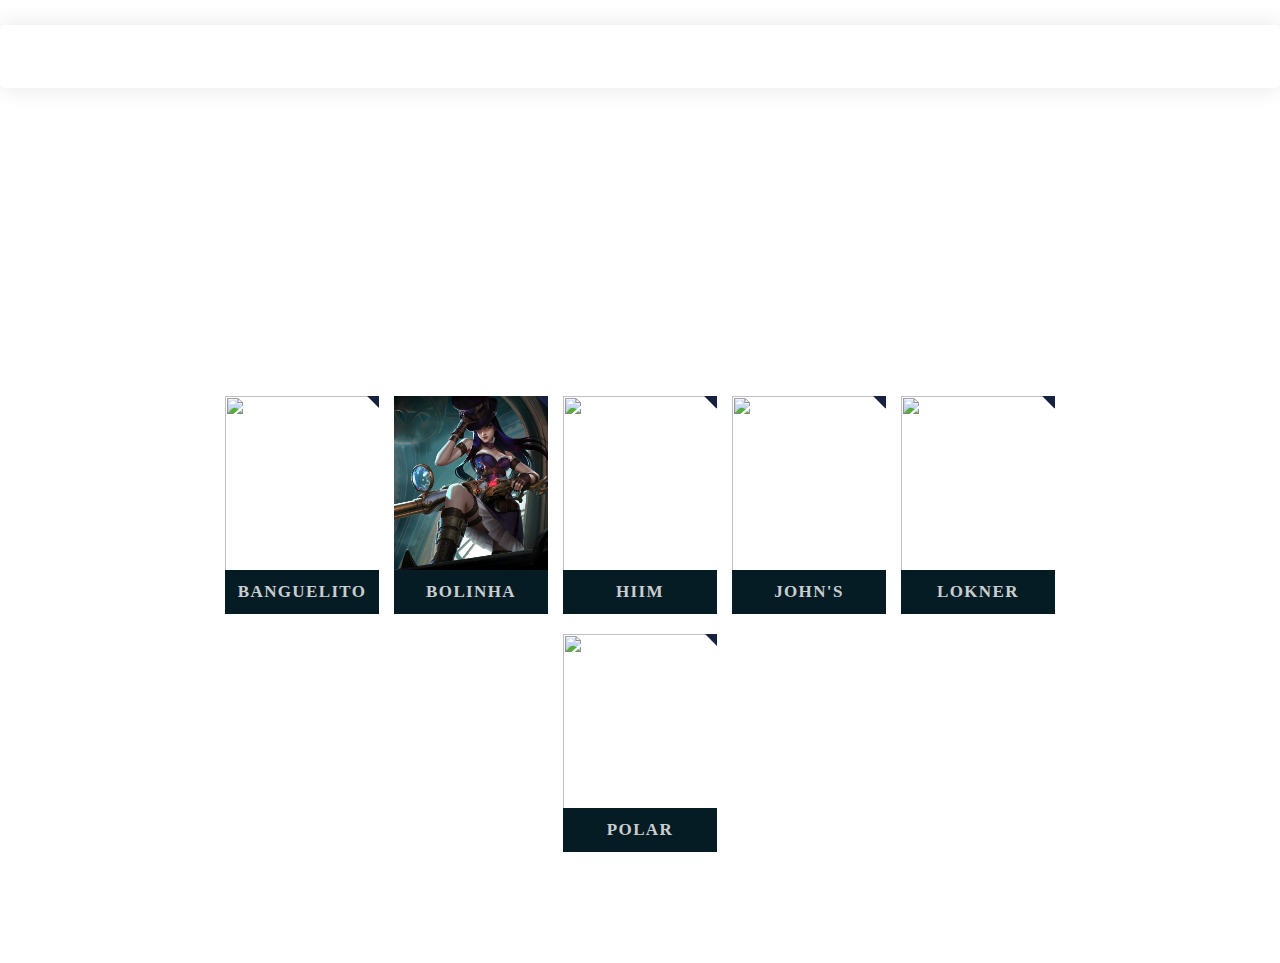
==== champions-list.html @ 474c1d19 "initialcommit" ====
﻿<!DOCTYPE html>
<html class="no-js">

<head>
  <meta charset="utf-8">
  <meta http-equiv="X-UA-Compatible" content="IE=edge">
  <meta name="viewport" content="width=device-width, initial-scale=1">
  <link rel="stylesheet" href="https://cdnjs.cloudflare.com/ajax/libs/font-awesome/4.7.0/css/font-awesome.min.css">
  <link rel="stylesheet" type="text/css" href="https://stackpath.bootstrapcdn.com/bootstrap/4.5.0/css/bootstrap.min.css">
  <link rel="stylesheet" type="text/css" href="style.css">
  <script src="https://ajax.googleapis.com/ajax/libs/jquery/3.5.1/jquery.min.js"></script>
  <title>Lista de Campeões</title>
</head>

<body class="championList quemSomos">
  <nav class="menu">
    <ol>
      <li class="menu-item">
        <a href="index.html">Home</a>
      </li>
      <li class="menu-item">
        <a href="quem-somos.html">Quem somos</a>
      </li>
      <li class="menu-item">
        <a href="membros.html">Membros</a>
      </li>
      <li class="menu-item">
        <a href="#">LOL</a>
        <ol class="sub-menu">
          <li class="menu-item"><a href="champions-list.html">Campeões</a></li>
          <li class="menu-item"><a href="clash.html">Clash</a></li>
          <li class="menu-item"><a href="eventoslol.html">Eventos</a></li>
        </ol>
      </li>
      <li class="menu-item">
        <a href="#">Jogos</a>
      </li>
    </ol>
  </nav>

  <div class="main">
    <div class="intro">
      <h3 class="title">ESCOLHA SEU <span>CAMPEÃO</span></h3>
      <h5>O iFood também possui uma lista de Campeões feitas com base no LoL. Cada membro possui o seu próprio Campeão
        com características próprias</h5>
    </div>

    <section class="listagem">
      <a class="cardChamp" delay="0" href="#">
        <div class="boxImg"><img src="https://images.contentstack.io/v3/assets/blt731acb42bb3d1659/bltf5f2b8de93870aef/5db05fcea6470d6ab91ce59a/RiotX_ChampionList_irelia.jpg" alt="" class=""></div>
        <div class="boxNameChamp">
          <div class="champName">Banguelito</div>
        </div>
      </a>
      <a class="cardChamp" delay="0" href="#">
        <div class="boxImg"><img src="imgs/Caitlyn_0.jpg" alt="" class=""></div>
        <div class="boxNameChamp">
          <div class="champName">Bolinha</div>
        </div>
      </a>
      <a class="cardChamp" delay="0" href="#">
        <div class="boxImg"><img src="https://images.contentstack.io/v3/assets/blt731acb42bb3d1659/bltfc73e3c7dda28d31/5db05ff2adc8656c7d24e7f0/RiotX_ChampionList_nocturne.jpg" alt="" class=""></div>
        <div class="boxNameChamp">
          <div class="champName">Hiim</div>
        </div>
      </a>
      <a class="cardChamp" delay="0" href="#">
        <div class="boxImg"><img src="https://images.contentstack.io/v3/assets/blt731acb42bb3d1659/blt6000fa69e03c25c0/5db05fbc56458c6b3fc17513/RiotX_ChampionList_fizz.jpg" alt="" class=""></div>
        <div class="boxNameChamp">
          <div class="champName">John's</div>
        </div>
      </a>
      <a class="cardChamp" delay="0" href="#">
        <div class="boxImg"><img src="https://ddragon.leagueoflegends.com/cdn/img/champion/splash/Sett_0.jpg" alt="" class=""></div>
        <div class="boxNameChamp">
          <div class="champName">Lokner</div>
        </div>
      </a>
      <a class="cardChamp" delay="0" href="#">
        <div class="boxImg"><img src="https://images.contentstack.io/v3/assets/blt731acb42bb3d1659/bltfdff3781ccfb2a5c/5db05fc689fb926b491ed811/RiotX_ChampionList_gangplank.jpg" alt="" class=""></div>
        <div class="boxNameChamp">
          <div class="champName">Polar</div>
        </div>
      </a>
    </section>
  </div>
</body>

<script src="script.js"></script>
<script src="https://stackpath.bootstrapcdn.com/bootstrap/4.5.0/js/bootstrap.bundle.min.js"></script>
<script src="https://unpkg.com/imagesloaded@4/imagesloaded.pkgd.min.js"></script>

</html>
---- style.css ----
﻿/* EXTERNAL FONTS */
/* latin-ext */
@font-face {
  font-family: 'Coda';
  font-style: normal;
  font-weight: 400;
  font-display: swap;
  src: url(https://fonts.gstatic.com/s/coda/v16/SLXHc1jY5nQ8FUsGa6aN.woff2) format('woff2');
  unicode-range: U+0100-024F, U+0259, U+1E00-1EFF, U+2020, U+20A0-20AB, U+20AD-20CF, U+2113, U+2C60-2C7F, U+A720-A7FF;
}

/* latin */
@font-face {
  font-family: 'Coda';
  font-style: normal;
  font-weight: 400;
  font-display: swap;
  src: url(https://fonts.gstatic.com/s/coda/v16/SLXHc1jY5nQ8FUUGaw.woff2) format('woff2');
  unicode-range: U+0000-00FF, U+0131, U+0152-0153, U+02BB-02BC, U+02C6, U+02DA, U+02DC, U+2000-206F, U+2074, U+20AC, U+2122, U+2191, U+2193, U+2212, U+2215, U+FEFF, U+FFFD;
}

/* latin-ext */
@font-face {
  font-family: 'Coda';
  font-style: normal;
  font-weight: 800;
  font-display: swap;
  src: url(https://fonts.gstatic.com/s/coda/v16/SLXIc1jY5nQ8HeIgfpeswut1.woff2) format('woff2');
  unicode-range: U+0100-024F, U+0259, U+1E00-1EFF, U+2020, U+20A0-20AB, U+20AD-20CF, U+2113, U+2C60-2C7F, U+A720-A7FF;
}

/* latin */
@font-face {
  font-family: 'Coda';
  font-style: normal;
  font-weight: 800;
  font-display: swap;
  src: url(https://fonts.gstatic.com/s/coda/v16/SLXIc1jY5nQ8HeIgfpmswg.woff2) format('woff2');
  unicode-range: U+0000-00FF, U+0131, U+0152-0153, U+02BB-02BC, U+02C6, U+02DA, U+02DC, U+2000-206F, U+2074, U+20AC, U+2122, U+2191, U+2193, U+2212, U+2215, U+FEFF, U+FFFD;
}

/* latin */
@font-face {
  font-family: 'Nova Flat';
  font-style: normal;
  font-weight: 400;
  font-display: swap;
  src: url(https://fonts.gstatic.com/s/novaflat/v12/QdVUSTc-JgqpytEbVeb0viFl.woff2) format('woff2');
  unicode-range: U+0000-00FF, U+0131, U+0152-0153, U+02BB-02BC, U+02C6, U+02DA, U+02DC, U+2000-206F, U+2074, U+20AC, U+2122, U+2191, U+2193, U+2212, U+2215, U+FEFF, U+FFFD;
}


/* FONTS */
@font-face {
  font-family: 'ElanBQ';
  src: url('file:///C:/Users/Adriel%20Oliveira/Documents/hurgh-site/fonts/ElanBQ-Book.eot');
  src: url('file:///C:/Users/Adriel%20Oliveira/Documents/hurgh-site/fonts/ElanBQ-Book.eot?#iefix') format('embedded-opentype'),
    url('file:///C:/Users/Adriel%20Oliveira/Documents/hurgh-site/fonts/ElanBQ-Book.woff2') format('woff2'),
    url('file:///C:/Users/Adriel%20Oliveira/Documents/hurgh-site/fonts/ElanBQ-Book.woff') format('woff');
  font-weight: 500;
  font-style: normal;
  font-display: swap;
}

@font-face {
  font-family: 'FrizQuadrata';
  src: url('file:///C:/Users/Adriel%20Oliveira/Documents/hurgh-site/fonts/FrizQuadrata.eot');
  src: url('file:///C:/Users/Adriel%20Oliveira/Documents/hurgh-site/fonts/FrizQuadrata.eot?#iefix') format('embedded-opentype'),
    url('file:///C:/Users/Adriel%20Oliveira/Documents/hurgh-site/fonts/FrizQuadrata.woff2') format('woff2'),
    url('file:///C:/Users/Adriel%20Oliveira/Documents/hurgh-site/fonts/FrizQuadrata.woff') format('woff');
  font-weight: 500;
  font-style: normal;
  font-display: swap;
}

@font-face {
  font-family: 'MarcellusRegular';
  src: url('file:///C:/Users/Adriel%20Oliveira/Documents/hurgh-site/fonts/marcellus-regular-webfont.woff2') format('woff2'),
    url('file:///C:/Users/Adriel%20Oliveira/Documents/hurgh-site/fonts/marcellus-regular-webfont.woff') format('woff');
  font-weight: normal;
  font-style: normal;
  C: \Users\Adriel Oliveira\Documents\hurgh-site\fonts
}

@font-face {
  font-family: CaeciliaLTStd-Light;
  src: local(Caecilia-Light), url(file:///C:/Users/Adriel%20Oliveira/Documents/hurgh-site/fonts/Caecilia-Light.ttf) format("truetype");
  font-weight: 300;
  font-style: normal;
  font-stretch: normal;
}

@font-face {
  font-family: CaeciliaLTStd-Bold;
  src: local(Caecilia-Bold), url(file:///C:/Users/Adriel%20Oliveira/Documents/hurgh-site/fonts/Caecilia-Bold.ttf) format("truetype");
  font-weight: bold;
  font-style: normal;
  font-stretch: normal;
}

@font-face {
  font-family: MyriadPro;
  src: local(MyriadPro-Regular), url(file:///C:/Users/Adriel%20Oliveira/Documents/hurgh-site/fonts/MyriadPro-Regular.woff) format("woff"), url(file:///C:/Users/Adriel%20Oliveira/Documents/hurgh-site/fonts/MyriadPro-Regular.ttf) format("truetype");
  font-weight: normal;
  font-style: normal;
  font-stretch: normal;
}

@font-face {
  font-family: MyriadPro;
  src: url('file:///C:/Users/Adriel%20Oliveira/Documents/hurgh-site/fonts/MyriadPro-Light.eot');
  src: local(MyriadPro-Light), url('file:///C:/Users/Adriel%20Oliveira/Documents/hurgh-site/fonts/MyriadPro-Light.eot?#iefix') format('embedded-opentype'), url(file:///C:/Users/Adriel%20Oliveira/Documents/hurgh-site/fonts/MyriadPro-Light.woff) format("woff"), url(file:///C:/Users/Adriel%20Oliveira/Documents/hurgh-site/fonts/MyriadPro-Light.ttf) format("truetype");
  font-weight: 200;
  font-style: normal;
  font-stretch: normal;
}

/* GERAL */
html,
body {
  height: 100%;
  box-sizing: border-box;
}

body.index {
  background: url("file:///C:/Users/Adriel%20Oliveira/Documents/hurgh-site/imgs/background-body4.jpg") no-repeat;
  background-size: 100%;
  background-position: center;
}

body.index {
  background: url("file:///C:/Users/Adriel%20Oliveira/Documents/hurgh-site/imgs/background-body4-1.jpg") no-repeat;
  background-size: 100%;
  background-position: center;
}

.azulClaro {
  color: #4cf3f8;
}

.vermelho {
  color: #ed1722;
}

/* FIM - GERAL */

/* MENU */
@import url(https://fonts.googleapis.com/css?family=Open+Sans);

nav.menu {
  width: 100%;
  margin: 0 auto;
  padding: 25px 0;
  z-index: 3;
  position: inherit;
  transform: none;
}

nav.menu ol {
  text-align: center;
  background: linear-gradient(90deg, rgba(255, 255, 255, 0) 0%, rgba(255, 255, 255, 0.2) 25%, rgba(255, 255, 255, 0.2) 75%, rgba(255, 255, 255, 0) 100%);
  box-shadow: 0 0 25px rgba(0, 0, 0, 0.1), inset 0 0 1px rgba(255, 255, 255, 0.6);
  border-radius: 5px;
}

nav.menu ol li {
  display: inline-block;
  position: relative;
}

nav.menu ol li a {
  padding: 18px;
  font-family: "MarcellusRegular";
  font-weight: bold;
  text-transform: uppercase;
  color: rgb(88 125 151);
  font-size: 18px;
  text-decoration: none;
  display: block;
}

nav.menu ol li a:hover {
  box-shadow: 0 0 10px rgba(0, 0, 0, 0.1), inset 0 0 1px rgba(255, 255, 255, 0.6);
  background: rgba(255, 255, 255, 0.1);
  color: rgb(88 125 151);
}

nav.menu ol.sub-menu {
  padding: 0;
  position: absolute;
  left: 0;
  top: 100%;
  background: none;
}

nav.menu ol.sub-menu li {
  background: #4a4a67;
  display: block;
}

nav.menu ol.sub-menu {
  display: none;
}

li.menu-item:hover ol.sub-menu {
  display: block;
  position: absolute;
}

/* FIM MENU */

/* CONTAINER */
.containerPrincipal {
  width: 100%;
  height: 100%;
  padding-left: 10%;
  padding-right: 20%;
  -webkit-box-sizing: border-box;
  -moz-box-sizing: border-box;
  box-sizing: border-box;
  position: relative;
}

.contentIntro {
  position: absolute;
  top: 50%;
  transform: translate(0, -50%);
  color: #FFF;
  font-family: "MarcellusRegular";
}

.contentIntro h1 {
  font-size: 80px;
  font-weight: bold;
  text-shadow: 5px 4px #0000009c;
}

.contentIntro h3 {
  text-shadow: 2px 1px #0000009c;
  color: rgb(251 252 252);
}

.contentIntro span#hurgh {
  cursor: pointer;
}

.contentIntro span.azulClaro:hover {
  color: #4cf3f8;
  text-shadow: 0px 0px 30px #000000f2;
}

/* FIM CONTAINER */

.main {
  width: 69%;
  margin: 0 auto;
  min-height: 40vw;
  border-radius: 15px;
  padding: 3% 2%;
}

/* QUEM SOMOS */
body.quemSomos {
  background: #3c3c3c url(file:///C:/Users/Adriel%20Oliveira/Documents/Birimba-bot/hurgh-site/imgs/sUIVCR.png) no-repeat;
  background-size: cover;
  background-position: 0;
}

.quemSomos nav.menu {
  position: inherit;
  transform: none;
}

.quemSomos nav.menu ol {
  text-align: center;
  background: linear-gradient(90deg, rgba(255, 255, 255, 0) 0%, rgba(255, 255, 255, 0.2) 25%, rgba(255, 255, 255, 0.2) 75%, rgba(255, 255, 255, 0) 100%);
  box-shadow: 0 0 25px rgba(0, 0, 0, 0.1), inset 0 0 0 rgba(255, 255, 255, 0.6);
  border-radius: 5px;
}

.quemSomos .main {
  background: #151414e0;
  padding: 3% 7%;
}

.quemSomos nav.menu ol li a {
  color: #ffffffc4;
  font-weight: normal;
}

.quemSomos .intro {
  margin: 0 auto;
  text-align: center;
  color: #ffffff;
}

.quemSomos .intro h1 {
  margin-bottom: 25px;
}

p.quotes {
  font-size: 21px;
  font-style: italic;
}

p.quotes span {
  font-size: 15px;
}

/* FIM QUEM SOMOS */


/* LISTA DE CAMPEÕES */
.main .intro h5 {
  font-size: 14px;
  width: 50%;
  margin: 0 auto;
}

body.championList {
  background: url("file:///C:/Users/Adriel%20Oliveira/Documents/hurgh-site/imgs/bg_lol.jpg") no-repeat;
  background-size: cover;
  background-attachment: fixed;
}

.championList .main {
  background: none;
}

.championList .main {
  width: 70%;
  padding: 3% 2%;
}

section.listagem {
  display: flex;
  justify-content: space-around;
  flex-wrap: wrap;
  margin: 53px 0px;
}

a.cardChamp {
  width: calc(100% / 5 - 15px);
  display: block;
  margin: 0 0 20px;
}

a.cardChamp img {
  object-fit: cover;
}

.boxImg {
  position: relative;
  display: block;
  width: 100%;
  overflow: hidden;
}

.boxImg>* {
  position: absolute;
  display: block;
  top: 0px;
  left: 0px;
  width: 104%;
  height: 104%;
  transition: all 0.5s ease-out;
}

.boxImg:before {
  content: "";
  position: relative;
  display: block;
  width: 100%;
  padding-top: 112.903%;
  background-color: rgb(247 247 247 / 0%);
}

.boxImg:after {
  content: "";
  position: absolute;
  top: 0px;
  right: 0px;
  width: 12%;
  padding-top: 12%;
  background-color: #172240;
  transition: transform 0.5s ease 0s;
  transform: translate(50%, -50%) rotate(45deg);
}

a.cardChamp:hover .boxImg img {
  width: 100%;
  height: 100%;
  transition: all 0.5s ease-out;
}

a.cardChamp:hover .boxImg:after {
  transform: translate(100%, -100%) rotate(45deg);
}

.champName {
  display: inline-block;
  color: #ffffffcc;
  white-space: nowrap;
  font-size: 17px;
  font-family: "FrizQuadrata";
  font-weight: 800;
  letter-spacing: 0.08em;
  text-overflow: ellipsis;
  transition: transform 300ms cubic-bezier(0.25, 0.46, 0.45, 0.94) 0s;
  text-transform: uppercase;
}

.boxNameChamp {
  display: block;
  overflow: hidden;
  background-color: rgb(6, 28, 37);
  padding: 6% 8%;
  transition: background-color 300ms cubic-bezier(0.25, 0.46, 0.45, 0.94) 0s;
  text-align: center;
}

a.cardImg:hover .boxImg:after {
  transform: translate(100%, -100%) rotate(45deg);
}

a.cardChamp:hover .boxNameChamp {
  background-color: rgb(0, 102, 128);
}

a.cardChamp:hover .boxNameChamp .champName {
  font-size: 18px;
}

h3.title {
  font-size: 18px;
  font-style: italic;
}

h3.title span {
  display: block;
  font-size: 80px;
  font-family: 'FrizQuadrata';
}

/* FIM LISTA DE CAMPEÕES */

/* PG - MEMBROS */
body.membros {
  background: url(file:///C:/Users/Adriel%20Oliveira/Documents/hurgh-site/imgs/bg_membros.jfif) no-repeat;
  background-size: cover;
  background-position: 0;
  background-attachment: fixed;
  overflow-x: hidden;
}

.membros .introMembers {
  text-align: center;
  color: #FFFFFF;
  width: 70%;
  margin: 0 auto;
}

.membros .main {
  background: rgb(0, 0, 0, 0.25);
  border-radius: 8px;
}

.membros .introMembers h1 {
  font-family: "Nova Flat";
  font-size: 5em;
  margin-bottom: 30px;
}

.membros .introMembers p {
  font-family: "Coda";
  font-size: 20px;
  color: rgba(255, 255, 255, 0.8) !important;
}

.mList {
  display: flex;
  flex-wrap: wrap;
  justify-content: space-evenly;
  margin-bottom: 50px;
}

.membersList {
  margin: 6% 2%;
}

.memberCard {
  width: calc(100% / 3 - 65px);
  position: relative;
  object-fit: cover;
  border: 1px solid rgb(39 39 39 / 31%);
  box-shadow: 0px 2px 30px 0px #0c101b;
  transition: box-shadow 300ms ease 0ms;
  margin-bottom: 30px;
  min-height: 222px;
  max-height: 222px;
  overflow: hidden;
}

img.avatar {
  display: block;
  width: 100%;
  height: 100%;
}

.fundador .memberCard {
  width: calc(100% / 3 - 5%);
}

.memberCard .fade {
  opacity: unset;
  background: linear-gradient(180deg, rgb(0 46 84 / 0) 0%, #0c101bad 700%);
  position: absolute;
  top: 0;
  width: 100%;
  height: 100%;
}

.memberCard .infos {
  position: absolute;
  bottom: 17px;
  padding: 0 15px;
  width: 100%;
  overflow: hidden;
}

.memberCard .infos .nome {
  font-family: "Coda", display;
  color: #FFF;
  font-size: 18px;
}

.fundador .memberCard .infos .cargo {
  font-family: "Coda";
  color: #fc575e;
}

.comite .memberCard .infos .cargo {
  font-family: "Coda";
  color: #7950a5;
}

.atendente .memberCard .infos .cargo {
  font-family: "Coda";
  color: #3478bd;
}

h2.titleCargo {
  text-align: center;
  color: rgba(255, 255, 255, 0.9) !important;
  font-family: 'Nova Flat';
  font-size: 3em;
  margin-bottom: 25px;
}

.memberCard:before {
  content: "";
  position: absolute;
  width: 2px;
  height: 30px;
  background: #fc575e;
  z-index: 1;
  top: 4px;
  left: 4px;
}

.memberCard:after {
  content: "";
  position: absolute;
  width: 50px;
  height: 2px;
  top: 4px;
  left: 4px;
  background: #fc575e;
}

.comite .memberCard::after,
.comite .memberCard:before {
  background: #7950a5
}

.atendente .memberCard::after,
.atendente .memberCard:before {
  background: #3478bd
}

/* FIM PG MEMBROS */


.memberCard:hover:before {
  -webkit-animation-name: lineDown;
  animation-name: lineDown;
  -webkit-animation-duration: 1.2s;
  animation-duration: 1.2s;
  -webkit-animation-fill-mode: both;
  animation-fill-mode: both;
}

.memberCard:hover:after {
  -webkit-animation-name: lineUp;
  animation-name: lineUp;
  -webkit-animation-duration: 1.2s;
  animation-duration: 1.5s;
  -webkit-animation-fill-mode: both;
  animation-fill-mode: both;
}

@-webkit-keyframes lineDown {
  0% {
    top: 4px;
    width: 2px;
    height: 30px;
    -webkit-transform: translate3d(0, 0%, 0);
    transform: translate3d(0, 0%, 0);
  }

  100% {
    width: 2px;
    height: 96%;
    -webkit-transform: none;
    transform: none;
  }
}

@keyframes lineDown {
  0% {
    -webkit-transform: translate3d(0, 0%, 0);
    transform: translate3d(0, 0%, 0);
  }

  100% {
    width: 2px;
    height: 96%;
    -webkit-transform: none;
    transform: none;
  }
}


@-webkit-keyframes lineUp {
  0% {
    top: 4px;
    width: 30px;
    height: 2px;
    -webkit-transform: translate3d(0, 0%, 0);
    transform: translate3d(0, 0%, 0);
  }

  100% {
    width: 96%;
    height: 2px;
    -webkit-transform: none;
    transform: none;
  }
}

@keyframes lineUp {
  0% {
    -webkit-transform: translate3d(0, 0%, 0);
    transform: translate3d(0, 0%, 0);
  }

  100% {
    width: 96%;
    height: 2px;
    -webkit-transform: none;
    transform: none;
  }
}

.memberCard .contentMember {
  opacity: 0;
  height: 0;
  background: black;
  width: 100.1%;
}

.memberCard:hover .contentMember {
  -webkit-animation-name: fadeInDown;
  animation-name: fadeInDown;
  -webkit-animation-duration: 1s;
  animation-duration: 1s;
  -webkit-animation-fill-mode: both;
  animation-fill-mode: both;
}

@-webkit-keyframes fadeInDown {
  0% {
    opacity: 0;
    height: 0;
    -webkit-transform: translate3d(0, 0%, 0);
    transform: translate3d(0, 0%, 0);
  }

  100% {
    opacity: 1;
    height: 380px;
    -webkit-transform: none;
    transform: none;
  }
}

@keyframes fadeInDown {
  0% {
    opacity: 0;
    height: 0;
    -webkit-transform: translate3d(0, 0%, 0);
    transform: translate3d(0, 0%, 0);
  }

  100% {
    opacity: 1;
    height: 380px;
    -webkit-transform: none;
    transform: none;
  }
}

.memberCard .infosHidden {
  padding: 0 15px;
  color: rgba(255, 255, 255, 0.9) !important;
  font-family: "Coda";
  opacity: 0;
}

.memberCard:hover .infosHidden {
  position: absolute;
  top: 10%;
}

.memberCard:hover .fade {
  background: linear-gradient(180deg, rgb(0 46 84 / 40%) 0%, #0c101bad 700%);
}

.memberCard:hover .infosHidden {
  -webkit-animation-name: slideInLeft;
  animation-name: slideInLeft;
  -webkit-animation-duration: 1.2s;
  animation-duration: 1.2s;
  -webkit-animation-fill-mode: both;
  animation-fill-mode: both;
}

@-webkit-keyframes slideInLeft {
  0% {
    -webkit-transform: translateX(0%);
    transform: translateX(0%);
    visibility: visible;
  }

  100% {
    opacity: 1;
    -webkit-transform: translateX(0);
    transform: translateX(0);
  }
}

@keyframes slideInLeft {
  0% {
    -webkit-transform: translateX(0%);
    transform: translateX(0%);
    visibility: visible;
  }

  100% {
    opacity: 1;
    -webkit-transform: translateX(0);
    transform: translateX(0);
  }
}

ul.bullets {
  margin: 35px 0 0 0;
}

ul.bullets li {
  margin: 10px 0;
  font-weight: 100;
}

ul.bullets li b {color: rgb(208, 168, 92);}
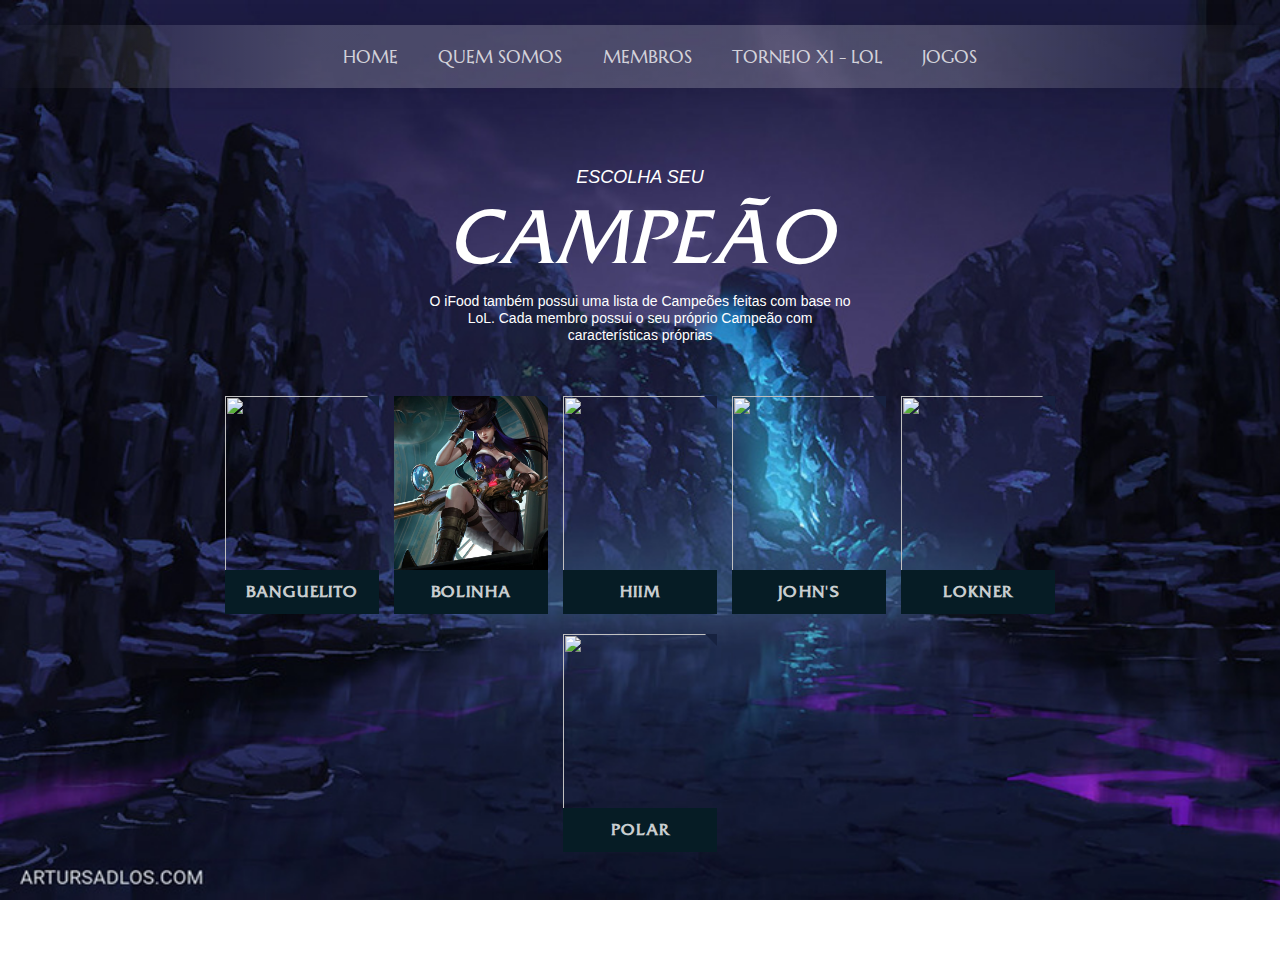
==== commit 3fe13a2b: "Ajustes URL" ====
--- a/champions-list.html
+++ b/champions-list.html
@@ -25,7 +25,7 @@
         <a href="membros.html">Membros</a>
       </li>
       <li class="menu-item">
-        <a href="#">LOL</a>
+        <a href="torneio-x1.html">Torneio x1 - LOL</a>
         <ol class="sub-menu">
           <li class="menu-item"><a href="champions-list.html">Campeões</a></li>
           <li class="menu-item"><a href="clash.html">Clash</a></li>
--- a/style.css
+++ b/style.css
@@ -53,10 +53,10 @@
 /* FONTS */
 @font-face {
   font-family: 'ElanBQ';
-  src: url('file:///C:/Users/Adriel%20Oliveira/Documents/hurgh-site/fonts/ElanBQ-Book.eot');
-  src: url('file:///C:/Users/Adriel%20Oliveira/Documents/hurgh-site/fonts/ElanBQ-Book.eot?#iefix') format('embedded-opentype'),
-    url('file:///C:/Users/Adriel%20Oliveira/Documents/hurgh-site/fonts/ElanBQ-Book.woff2') format('woff2'),
-    url('file:///C:/Users/Adriel%20Oliveira/Documents/hurgh-site/fonts/ElanBQ-Book.woff') format('woff');
+  src: url('/fonts/ElanBQ-Book.eot');
+  src: url('/fonts/ElanBQ-Book.eot?#iefix') format('embedded-opentype'),
+    url('/fonts/ElanBQ-Book.woff2') format('woff2'),
+    url('/fonts/ElanBQ-Book.woff') format('woff');
   font-weight: 500;
   font-style: normal;
   font-display: swap;
@@ -64,10 +64,10 @@
 
 @font-face {
   font-family: 'FrizQuadrata';
-  src: url('file:///C:/Users/Adriel%20Oliveira/Documents/hurgh-site/fonts/FrizQuadrata.eot');
-  src: url('file:///C:/Users/Adriel%20Oliveira/Documents/hurgh-site/fonts/FrizQuadrata.eot?#iefix') format('embedded-opentype'),
-    url('file:///C:/Users/Adriel%20Oliveira/Documents/hurgh-site/fonts/FrizQuadrata.woff2') format('woff2'),
-    url('file:///C:/Users/Adriel%20Oliveira/Documents/hurgh-site/fonts/FrizQuadrata.woff') format('woff');
+  src: url('/fonts/FrizQuadrata.eot');
+  src: url('/fonts/FrizQuadrata.eot?#iefix') format('embedded-opentype'),
+    url('/fonts/FrizQuadrata.woff2') format('woff2'),
+    url('/fonts/FrizQuadrata.woff') format('woff');
   font-weight: 500;
   font-style: normal;
   font-display: swap;
@@ -75,8 +75,8 @@
 
 @font-face {
   font-family: 'MarcellusRegular';
-  src: url('file:///C:/Users/Adriel%20Oliveira/Documents/hurgh-site/fonts/marcellus-regular-webfont.woff2') format('woff2'),
-    url('file:///C:/Users/Adriel%20Oliveira/Documents/hurgh-site/fonts/marcellus-regular-webfont.woff') format('woff');
+  src: url('/fonts/marcellus-regular-webfont.woff2') format('woff2'),
+    url('/fonts/marcellus-regular-webfont.woff') format('woff');
   font-weight: normal;
   font-style: normal;
   C: \Users\Adriel Oliveira\Documents\hurgh-site\fonts
@@ -84,7 +84,7 @@
 
 @font-face {
   font-family: CaeciliaLTStd-Light;
-  src: local(Caecilia-Light), url(file:///C:/Users/Adriel%20Oliveira/Documents/hurgh-site/fonts/Caecilia-Light.ttf) format("truetype");
+  src: local(Caecilia-Light), url(/fonts/Caecilia-Light.ttf) format("truetype");
   font-weight: 300;
   font-style: normal;
   font-stretch: normal;
@@ -92,7 +92,7 @@
 
 @font-face {
   font-family: CaeciliaLTStd-Bold;
-  src: local(Caecilia-Bold), url(file:///C:/Users/Adriel%20Oliveira/Documents/hurgh-site/fonts/Caecilia-Bold.ttf) format("truetype");
+  src: local(Caecilia-Bold), url(/fonts/Caecilia-Bold.ttf) format("truetype");
   font-weight: bold;
   font-style: normal;
   font-stretch: normal;
@@ -100,7 +100,7 @@
 
 @font-face {
   font-family: MyriadPro;
-  src: local(MyriadPro-Regular), url(file:///C:/Users/Adriel%20Oliveira/Documents/hurgh-site/fonts/MyriadPro-Regular.woff) format("woff"), url(file:///C:/Users/Adriel%20Oliveira/Documents/hurgh-site/fonts/MyriadPro-Regular.ttf) format("truetype");
+  src: local(MyriadPro-Regular), url(/fonts/MyriadPro-Regular.woff) format("woff"), url(/fonts/MyriadPro-Regular.ttf) format("truetype");
   font-weight: normal;
   font-style: normal;
   font-stretch: normal;
@@ -108,8 +108,8 @@
 
 @font-face {
   font-family: MyriadPro;
-  src: url('file:///C:/Users/Adriel%20Oliveira/Documents/hurgh-site/fonts/MyriadPro-Light.eot');
-  src: local(MyriadPro-Light), url('file:///C:/Users/Adriel%20Oliveira/Documents/hurgh-site/fonts/MyriadPro-Light.eot?#iefix') format('embedded-opentype'), url(file:///C:/Users/Adriel%20Oliveira/Documents/hurgh-site/fonts/MyriadPro-Light.woff) format("woff"), url(file:///C:/Users/Adriel%20Oliveira/Documents/hurgh-site/fonts/MyriadPro-Light.ttf) format("truetype");
+  src: url('/fonts/MyriadPro-Light.eot');
+  src: local(MyriadPro-Light), url('/fonts/MyriadPro-Light.eot?#iefix') format('embedded-opentype'), url(/fonts/MyriadPro-Light.woff) format("woff"), url(/fonts/MyriadPro-Light.ttf) format("truetype");
   font-weight: 200;
   font-style: normal;
   font-stretch: normal;
@@ -123,13 +123,13 @@
 }
 
 body.index {
-  background: url("file:///C:/Users/Adriel%20Oliveira/Documents/hurgh-site/imgs/background-body4.jpg") no-repeat;
+  background: url("/imgs/background-body4.jpg") no-repeat;
   background-size: 100%;
   background-position: center;
 }
 
 body.index {
-  background: url("file:///C:/Users/Adriel%20Oliveira/Documents/hurgh-site/imgs/background-body4-1.jpg") no-repeat;
+  background: url("/imgs/background-body4-1.jpg") no-repeat;
   background-size: 100%;
   background-position: center;
 }
@@ -318,7 +318,7 @@
 }
 
 body.championList {
-  background: url("file:///C:/Users/Adriel%20Oliveira/Documents/hurgh-site/imgs/bg_lol.jpg") no-repeat;
+  background: url("/imgs/bg_lol.jpg") no-repeat;
   background-size: cover;
   background-attachment: fixed;
 }
@@ -446,7 +446,7 @@
 
 /* PG - MEMBROS */
 body.membros {
-  background: url(file:///C:/Users/Adriel%20Oliveira/Documents/hurgh-site/imgs/bg_membros.jfif) no-repeat;
+  background: url(/imgs/bg_membros.jfif) no-repeat;
   background-size: cover;
   background-position: 0;
   background-attachment: fixed;
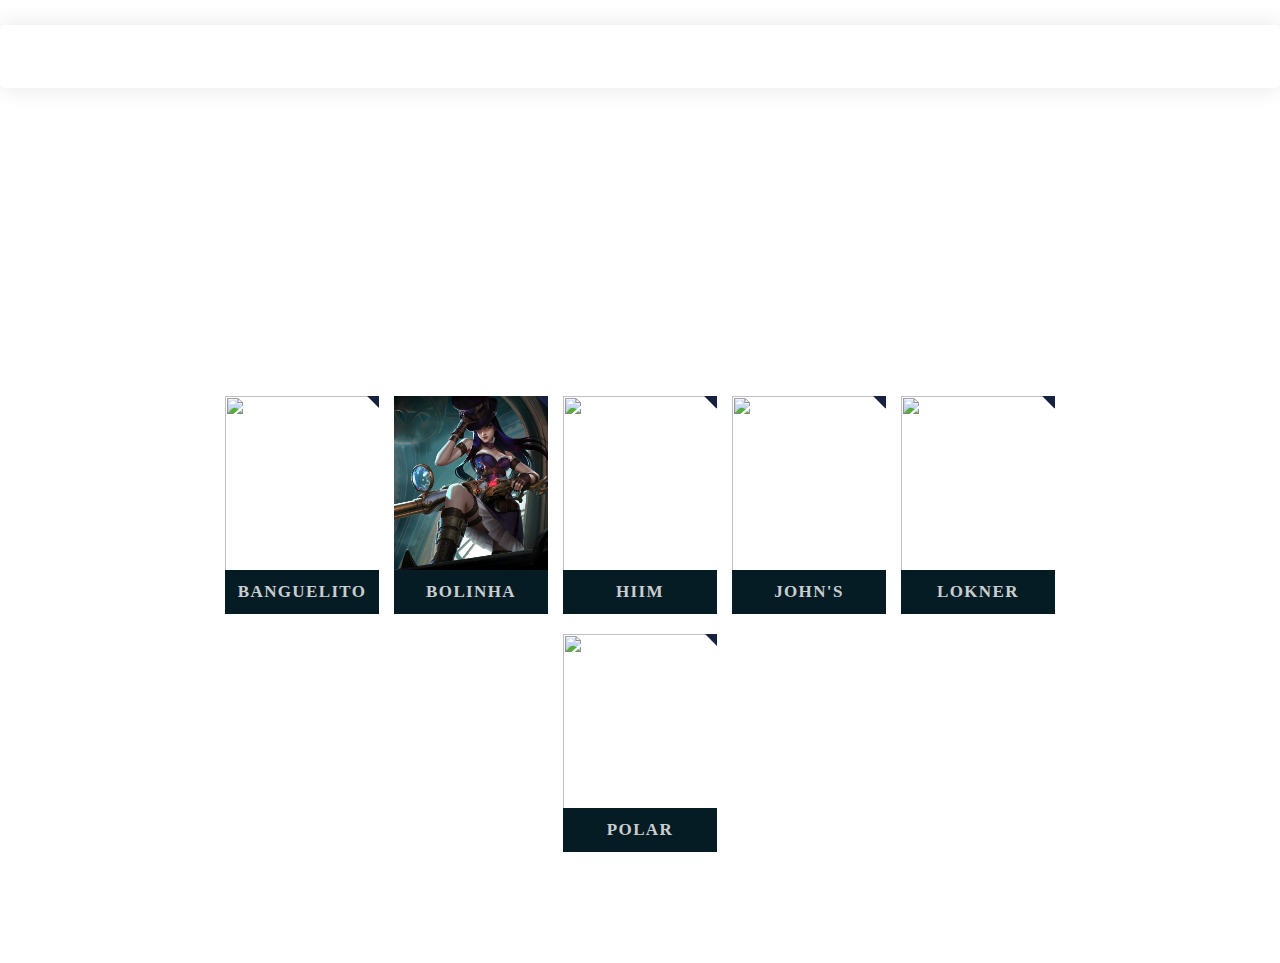
==== commit d52616db: "" ====
--- a/champions-list.html
+++ b/champions-list.html
@@ -25,7 +25,7 @@
         <a href="membros.html">Membros</a>
       </li>
       <li class="menu-item">
-        <a href="torneio-x1.html">Torneio x1 - LOL</a>
+        <a href="teste.html">Torneio x1 - LOL</a>
         <ol class="sub-menu">
           <li class="menu-item"><a href="champions-list.html">Campeões</a></li>
           <li class="menu-item"><a href="clash.html">Clash</a></li>
--- a/style.css
+++ b/style.css
@@ -53,10 +53,10 @@
 /* FONTS */
 @font-face {
   font-family: 'ElanBQ';
-  src: url('/fonts/ElanBQ-Book.eot');
-  src: url('/fonts/ElanBQ-Book.eot?#iefix') format('embedded-opentype'),
-    url('/fonts/ElanBQ-Book.woff2') format('woff2'),
-    url('/fonts/ElanBQ-Book.woff') format('woff');
+  src: url('https://raw.githubusercontent.com/Xburger553/ifood-team/main/fonts/ElanBQ-Book.eot');
+  src: url('https://raw.githubusercontent.com/Xburger553/ifood-team/main/fonts/ElanBQ-Book.eot?#iefix') format('embedded-opentype'),
+    url('https://raw.githubusercontent.com/Xburger553/ifood-team/main/fonts/ElanBQ-Book.woff2') format('woff2'),
+    url('https://raw.githubusercontent.com/Xburger553/ifood-team/main/fonts/ElanBQ-Book.woff') format('woff');
   font-weight: 500;
   font-style: normal;
   font-display: swap;
@@ -64,10 +64,10 @@
 
 @font-face {
   font-family: 'FrizQuadrata';
-  src: url('/fonts/FrizQuadrata.eot');
-  src: url('/fonts/FrizQuadrata.eot?#iefix') format('embedded-opentype'),
-    url('/fonts/FrizQuadrata.woff2') format('woff2'),
-    url('/fonts/FrizQuadrata.woff') format('woff');
+  src: url('https://raw.githubusercontent.com/Xburger553/ifood-team/main/fonts/FrizQuadrata.eot');
+  src: url('https://raw.githubusercontent.com/Xburger553/ifood-team/main/fonts/FrizQuadrata.eot?#iefix') format('embedded-opentype'),
+    url('https://raw.githubusercontent.com/Xburger553/ifood-team/main/fonts/FrizQuadrata.woff2') format('woff2'),
+    url('https://raw.githubusercontent.com/Xburger553/ifood-team/main/fonts/FrizQuadrata.woff') format('woff');
   font-weight: 500;
   font-style: normal;
   font-display: swap;
@@ -75,8 +75,8 @@
 
 @font-face {
   font-family: 'MarcellusRegular';
-  src: url('/fonts/marcellus-regular-webfont.woff2') format('woff2'),
-    url('/fonts/marcellus-regular-webfont.woff') format('woff');
+  src: url('https://raw.githubusercontent.com/Xburger553/ifood-team/main/fonts/marcellus-regular-webfont.woff2') format('woff2'),
+    url('https://raw.githubusercontent.com/Xburger553/ifood-team/main/fonts/marcellus-regular-webfont.woff') format('woff');
   font-weight: normal;
   font-style: normal;
   C: \Users\Adriel Oliveira\Documents\hurgh-site\fonts
@@ -84,7 +84,7 @@
 
 @font-face {
   font-family: CaeciliaLTStd-Light;
-  src: local(Caecilia-Light), url(/fonts/Caecilia-Light.ttf) format("truetype");
+  src: local(Caecilia-Light), url(https://raw.githubusercontent.com/Xburger553/ifood-team/main/fonts/Caecilia-Light.ttf) format("truetype");
   font-weight: 300;
   font-style: normal;
   font-stretch: normal;
@@ -92,7 +92,7 @@
 
 @font-face {
   font-family: CaeciliaLTStd-Bold;
-  src: local(Caecilia-Bold), url(/fonts/Caecilia-Bold.ttf) format("truetype");
+  src: local(Caecilia-Bold), url(https://raw.githubusercontent.com/Xburger553/ifood-team/main/fonts/Caecilia-Bold.ttf) format("truetype");
   font-weight: bold;
   font-style: normal;
   font-stretch: normal;
@@ -100,7 +100,7 @@
 
 @font-face {
   font-family: MyriadPro;
-  src: local(MyriadPro-Regular), url(/fonts/MyriadPro-Regular.woff) format("woff"), url(/fonts/MyriadPro-Regular.ttf) format("truetype");
+  src: local(MyriadPro-Regular), url(https://raw.githubusercontent.com/Xburger553/ifood-team/main/fonts/MyriadPro-Regular.woff) format("woff"), url(https://raw.githubusercontent.com/Xburger553/ifood-team/main/fonts/MyriadPro-Regular.ttf) format("truetype");
   font-weight: normal;
   font-style: normal;
   font-stretch: normal;
@@ -108,8 +108,8 @@
 
 @font-face {
   font-family: MyriadPro;
-  src: url('/fonts/MyriadPro-Light.eot');
-  src: local(MyriadPro-Light), url('/fonts/MyriadPro-Light.eot?#iefix') format('embedded-opentype'), url(/fonts/MyriadPro-Light.woff) format("woff"), url(/fonts/MyriadPro-Light.ttf) format("truetype");
+  src: url('https://raw.githubusercontent.com/Xburger553/ifood-team/main/fonts/MyriadPro-Light.eot');
+  src: local(MyriadPro-Light), url('https://raw.githubusercontent.com/Xburger553/ifood-team/main/fonts/MyriadPro-Light.eot?#iefix') format('embedded-opentype'), url(https://raw.githubusercontent.com/Xburger553/ifood-team/main/fonts/MyriadPro-Light.woff) format("woff"), url(https://raw.githubusercontent.com/Xburger553/ifood-team/main/fonts/MyriadPro-Light.ttf) format("truetype");
   font-weight: 200;
   font-style: normal;
   font-stretch: normal;
@@ -123,13 +123,13 @@
 }
 
 body.index {
-  background: url("/imgs/background-body4.jpg") no-repeat;
+  background: url("https://raw.githubusercontent.com/Xburger553/ifood-team/main/imgs/background-body4.jpg") no-repeat;
   background-size: 100%;
   background-position: center;
 }
 
 body.index {
-  background: url("/imgs/background-body4-1.jpg") no-repeat;
+  background: url("https://raw.githubusercontent.com/Xburger553/ifood-team/main/imgs/background-body4-1.jpg") no-repeat;
   background-size: 100%;
   background-position: center;
 }
@@ -261,7 +261,7 @@
 
 /* QUEM SOMOS */
 body.quemSomos {
-  background: #3c3c3c url(file:///C:/Users/Adriel%20Oliveira/Documents/Birimba-bot/hurgh-site/imgs/sUIVCR.png) no-repeat;
+  background: #3c3c3c url(https://raw.githubusercontent.com/Xburger553/ifood-team/main/imgs/sUIVCR.png) no-repeat;
   background-size: cover;
   background-position: 0;
 }
@@ -318,7 +318,7 @@
 }
 
 body.championList {
-  background: url("/imgs/bg_lol.jpg") no-repeat;
+  background: url("https://raw.githubusercontent.com/Xburger553/ifood-team/main/imgs/bg_lol.jpg") no-repeat;
   background-size: cover;
   background-attachment: fixed;
 }
@@ -446,7 +446,7 @@
 
 /* PG - MEMBROS */
 body.membros {
-  background: url(/imgs/bg_membros.jfif) no-repeat;
+  background: url(https://raw.githubusercontent.com/Xburger553/ifood-team/main/imgs/bg_membros.jfif) no-repeat;
   background-size: cover;
   background-position: 0;
   background-attachment: fixed;
